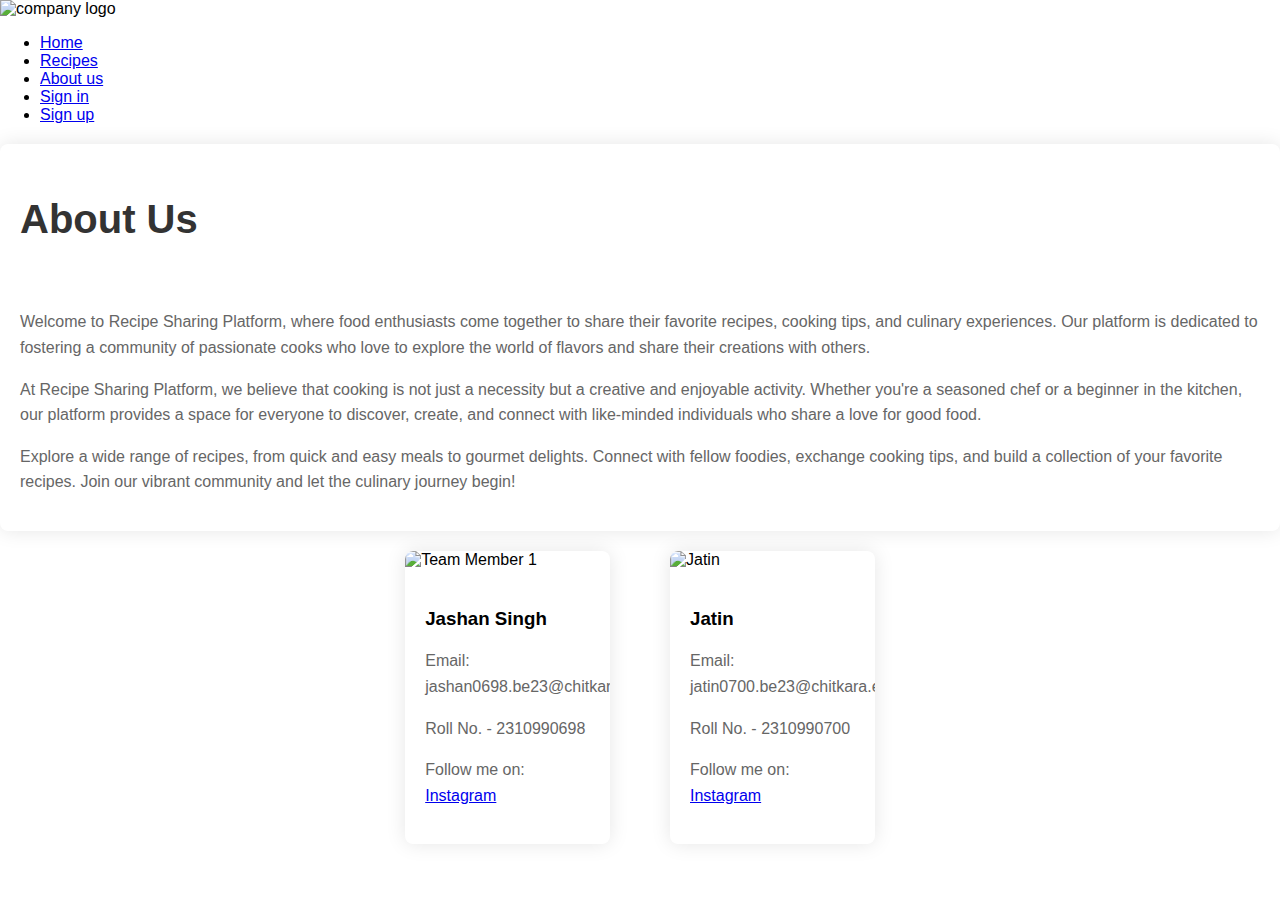
==== about.html @ 6c1fd249 "Added about us page in new banch 'branch1'" ====
<!DOCTYPE html>
<html lang="en">

<head>
    <meta charset="UTF-8">
    <meta name="viewport" content="width=device-width, initial-scale=1.0">
    <title>Document</title>
    <link rel="stylesheet" href="styles3.css">
</head>
<style>
    body {
        font-family: Arial, sans-serif;
        margin: 0;
        padding: 0;
        background-color: #ffffff;
    }

    section {
        max-width: 1360px;
        margin: 20px auto;
        padding: 20px;
        background-color: #fff;
        box-shadow: 0 0 20px rgba(0, 0, 0, 0.1);
        border-radius: 8px;

        transition: transform 0.5s ease;

    }

    section:hover {
        transform: scale(1.05);
    }


    h2 {
        color: #333;
        font-size: 40px;
    }

    p {
        line-height: 1.6;
        color: #666;
    }

    footer {
        background-color: #ffffff;
        color: white;
        text-align: center;
        padding: 10px;
        position: fixed;
        bottom: 0;
        width: 100%;
    }

    .team-members-container {
        display: flex;
        justify-content: center;
        margin-top: 20px;
    }


    .team-member-card {
        width: 16%;
        background-color: #fff;
        box-shadow: 0 0 20px rgba(0, 0, 0, 0.1);
        border-radius: 8px;
        overflow: hidden;
        transition: transform 0.3s ease;
        margin: 0 30px;
    }

    .team-member-card:hover {
        transform: scale(1.06);
        background-color: #828282;
    }

    .team-member-info {
        padding: 20px;
    }

    .team-member-image {
        max-width: 100%;
        height: auto;
        border-radius: 8px 8px 0 0;
    }
</style>

<body>
    <header>
        <div id="head">
            <img id="heading" src="pictures/noodle-bowl-asia-food_52422-141.jpg" alt="company logo">
            <div id="links">
                <nav>
                    <ul id="flex">
                        <li><a href="home.html" class="hover-links">Home</a></li>
                        <li><a href="page.html" class="hover-links">Recipes</a></li>
                        <li><a href="about.html" class="hover-links">About us</a></li>
                        <li><a href="signin.html" class="hover-links">Sign in</a></li>
                        <li><a href="signup.html" class="hover-links">Sign up</a></li>

                    </ul>
                </nav>
            </div>
        </div>

    </header>

    <section>
        <h2>About Us</h2>
        <br>
        <p>Welcome to Recipe Sharing Platform, where food enthusiasts come together to share their favorite recipes,
            cooking tips, and culinary experiences. Our platform is dedicated to fostering a community of passionate
            cooks who love to explore the world of flavors and share their creations with others.</p>

        <p>At Recipe Sharing Platform, we believe that cooking is not just a necessity but a creative and enjoyable
            activity. Whether you're a seasoned chef or a beginner in the kitchen, our platform provides a space for
            everyone to discover, create, and connect with like-minded individuals who share a love for good food.</p>

        <p>Explore a wide range of recipes, from quick and easy meals to gourmet delights. Connect with fellow foodies,
            exchange cooking tips, and build a collection of your favorite recipes. Join our vibrant community and let
            the culinary journey begin!</p>
    </section>
    <div class="team-members-container">
        <div class="team-member-card">
            <img src="pictures/jsn.jpg" alt="Team Member 1" class="team-member-image">
            <div class="team-member-info">
                <h3>Jashan Singh</h3>
                <p>Email: jashan0698.be23@chitkara.edu.in</p>
                <p>Roll No. - 2310990698</p>
                <p>Follow me on: <a href="#" target="_blank">Instagram</a></p>
            </div>
        </div>

        <div class="team-member-card">
            <img src="pictures/jat.jpg" alt="Jatin" class="team-member-image">
            <div class="team-member-info">
                <h3>Jatin</h3>
                <p>Email: jatin0700.be23@chitkara.edu.in</p>
                <p>Roll No. - 2310990700</p>
                <p>Follow me on: <a href="#" target="_blank">Instagram</a></p>
            </div>
        </div>
    </div>
</body>

</html>
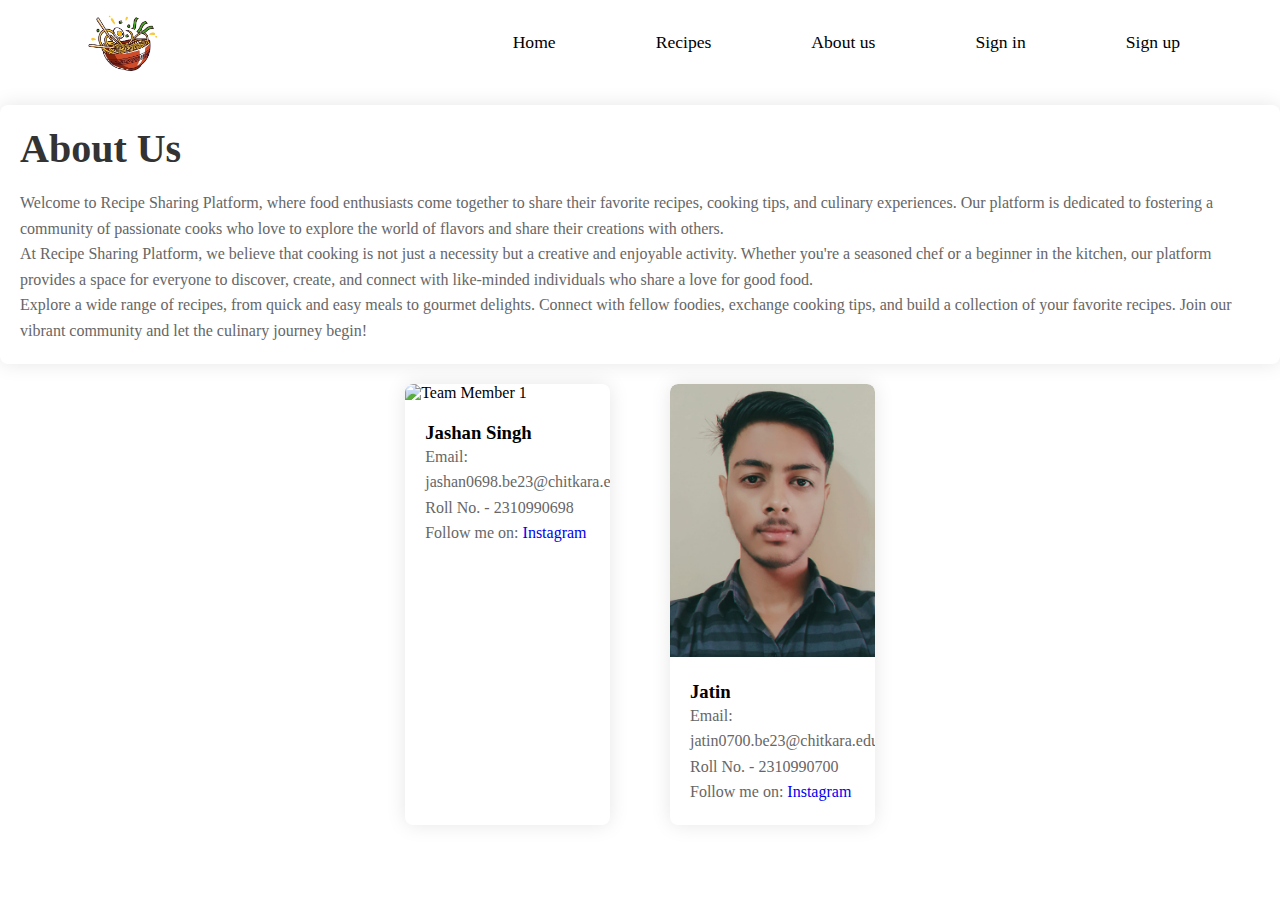
==== commit 46110053: "Adjusting files names" ====
--- a/about.html
+++ b/about.html
@@ -88,7 +88,7 @@
 <body>
     <header>
         <div id="head">
-            <img id="heading" src="pictures/noodle-bowl-asia-food_52422-141.jpg" alt="company logo">
+            <img id="heading" src="Pictures/noodle-bowl-asia-food_52422-141.jpg" alt="company logo">
             <div id="links">
                 <nav>
                     <ul id="flex">
@@ -122,7 +122,7 @@
     </section>
     <div class="team-members-container">
         <div class="team-member-card">
-            <img src="pictures/jsn.jpg" alt="Team Member 1" class="team-member-image">
+            <img src="Pictures/jsn.jpg" alt="Team Member 1" class="team-member-image">
             <div class="team-member-info">
                 <h3>Jashan Singh</h3>
                 <p>Email: jashan0698.be23@chitkara.edu.in</p>
@@ -132,7 +132,7 @@
         </div>
 
         <div class="team-member-card">
-            <img src="pictures/jat.jpg" alt="Jatin" class="team-member-image">
+            <img src="Pictures/jat.jpg" alt="Jatin" class="team-member-image">
             <div class="team-member-info">
                 <h3>Jatin</h3>
                 <p>Email: jatin0700.be23@chitkara.edu.in</p>
--- a/styles3.css
+++ b/styles3.css
@@ -0,0 +1,308 @@
+
+
+
+* {
+    margin: 0;
+    padding: 0;
+    list-style: none;
+    font-family: 'Bad+Script' ;
+    
+
+}
+
+
+
+a {
+    text-decoration: none;
+
+}
+
+#head {
+
+    display: flex;
+    justify-content: space-between;
+    align-items: center;
+    font-family: 'Edu TAS Beginner',cursive ;
+}
+
+
+#heading {
+    width: 85px;
+    margin-left: 80px;
+}
+
+#flex {
+    display: flex;
+    height: 100%;
+}
+.hover-links {
+
+    margin-right: 100px;
+    font-size: 1.1rem;
+
+    color: black;
+    transition: 0.5s ease-in-out;
+
+
+}
+
+
+.hover-links:hover {
+    color: rgb(6, 138, 138);
+}
+
+
+#flex2{
+    
+    flex-wrap: wrap;
+}
+
+#recipes{
+    margin-top:80px;
+    gap: 50px;
+    max-width: 95%;
+    justify-content: space-between;
+    padding-left: 30px;
+    margin-bottom: 50px;
+    display: flex;
+    padding-right: 30px;
+}
+
+#card1{
+    text-align: center;
+    gap: 20px;
+
+    padding-top: 10px;
+
+    border-radius: 10px;
+    box-shadow: 0px 0px 15px rgb(88, 88, 88);
+    width: 750px;
+
+}
+
+#card1 ol{
+    text-align: left;
+    padding-left: 30px;
+    padding-top: 20px;
+    padding-bottom: 10px;
+    padding-right: 10px;
+    
+}
+
+#card1 h2 {
+    padding-top: 10px;
+    padding-bottom: 20px;
+}
+
+
+#pizza {
+    width: 100px;
+    height: 100px;
+    border-radius: 15px;
+
+}
+
+#card1 li{
+    list-style: circle;
+    
+}
+
+
+
+#card2{
+    text-align: center;
+    gap: 20px;
+
+    padding-top: 10px;
+
+    border-radius: 10px;
+    box-shadow: 0px 0px 15px rgb(88, 88, 88);
+    width: 750px;
+}
+#card2 li{
+    list-style: circle;
+    
+}
+
+#card2 ol{
+    text-align: left;
+    padding-left: 30px;
+    padding-top: 20px;
+    padding-bottom: 10px;
+    padding-right: 20px;    
+    
+}
+
+#card2 h2 {
+    padding-top: 10px;
+}
+
+
+
+#manchurian {
+    width: 100px;
+    height: 100px;
+    border-radius: 15px;
+
+}
+
+#card3{
+    text-align: center;
+    gap: 20px;
+
+    padding-top: 10px;
+
+    border-radius: 10px;
+    box-shadow: 0px 0px 15px rgb(88, 88, 88);
+    width: 750px;
+}
+
+#card3 ol{
+    text-align: left;
+    padding-left: 30px;
+    padding-top: 20px;
+    padding-bottom: 10px;
+    padding-right: 10px;
+}
+
+#card3 h2 {
+    padding-top: 10px;
+}
+
+
+
+#noodles {
+    width: 100px;
+    height: 100px;
+    border-radius: 15px;
+
+}
+
+#card3 li{
+    list-style: circle;
+}
+
+
+
+#flex3 {
+    margin-top: 50px;
+    gap: 50px;
+    max-width: 100%;
+    justify-content: space-between;
+    padding-left: 30px;
+    margin-bottom: 50px;
+    display: flex;
+    padding-right: 30px;
+}
+
+
+#card4 {
+    text-align: center;
+    gap: 20px;
+
+    padding-top: 10px;
+
+    border-radius: 10px;
+    box-shadow: 0px 0px 15px rgb(88, 88, 88);
+    width: 750px;
+}
+
+#card4 h2 {
+    padding-top: 10px;
+}
+
+
+#biryani {
+    width: 100px;
+    height: 100px;
+    border-radius: 15px;
+
+}
+#card4 li{
+    list-style: circle;
+}
+
+#card4 ol{
+    text-align: left;
+    padding-left: 30px;
+    padding-top: 20px;
+    padding-bottom: 10px;
+    padding-right: 20px;    
+    
+}
+
+
+
+
+#card5 {
+    text-align: center;
+    gap: 20px;
+
+    padding-top: 10px;
+
+    border-radius: 10px;
+    box-shadow: 0px 0px 15px rgb(88, 88, 88);
+    width: 750px;
+}
+
+#card5 h2 {
+    padding-top: 10px;
+    padding-bottom: 20px;
+}
+
+
+
+#tandoori {
+    width: 100px;
+    height: 100px;
+    border-radius: 15px;
+
+}
+#card5 li{
+    list-style: circle;
+}
+
+#card5 ol{
+    text-align: left;
+    padding-left: 30px;
+    padding-top: 20px;
+    padding-bottom: 10px;
+    padding-right: 20px;    
+    
+}
+
+
+#card6 {
+    text-align: center;
+    gap: 20px;
+
+    padding-top: 10px;
+
+    border-radius: 10px;
+    box-shadow: 0px 0px 15px rgb(88, 88, 88);
+    width: 750px;
+}
+
+#card6 h2 {
+    padding-top: 10px;
+}
+
+
+#chilli {
+    width: 100px;
+    height: 100px;
+    border-radius: 15px;
+
+}
+#card6 li{
+    list-style: circle;
+}
+
+#card6 ol{
+    text-align: left;
+    padding-left: 30px;
+    padding-top: 20px;
+    padding-bottom: 10px;
+    padding-right: 20px;    
+    
+}